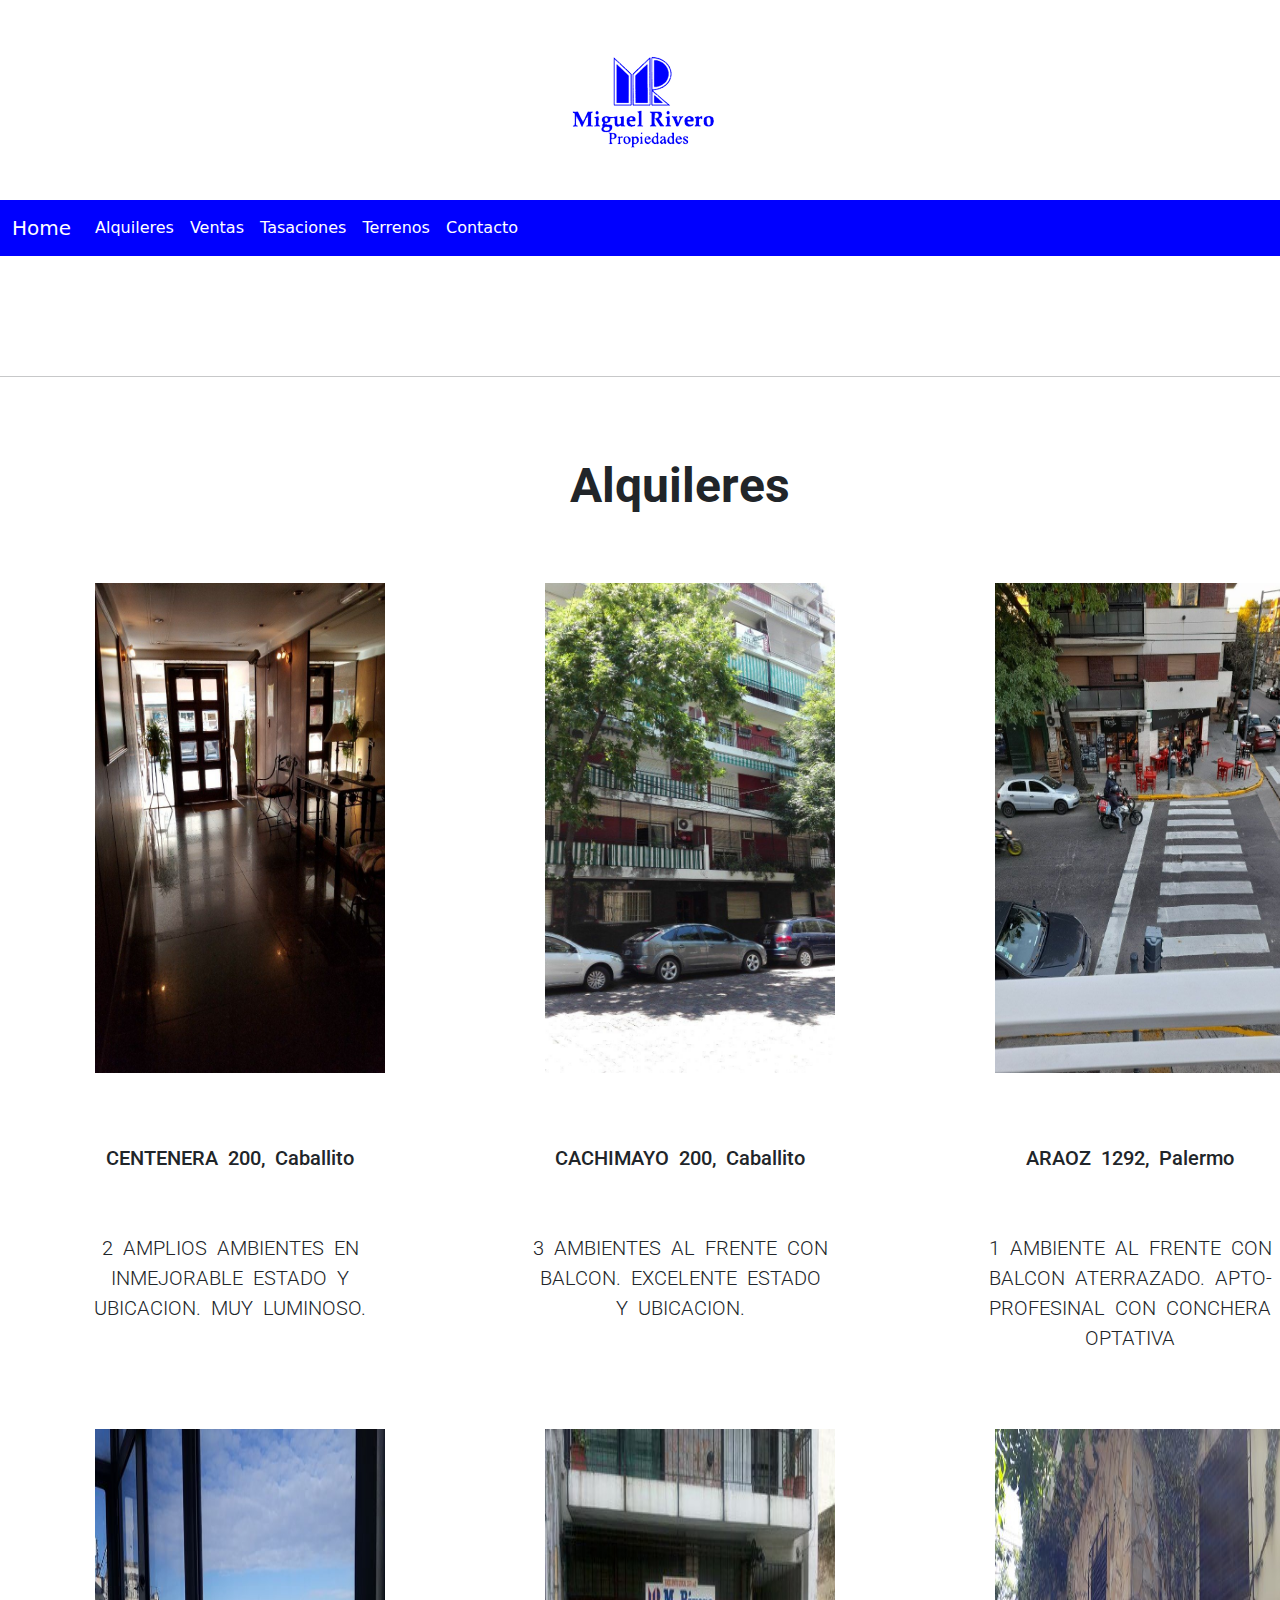
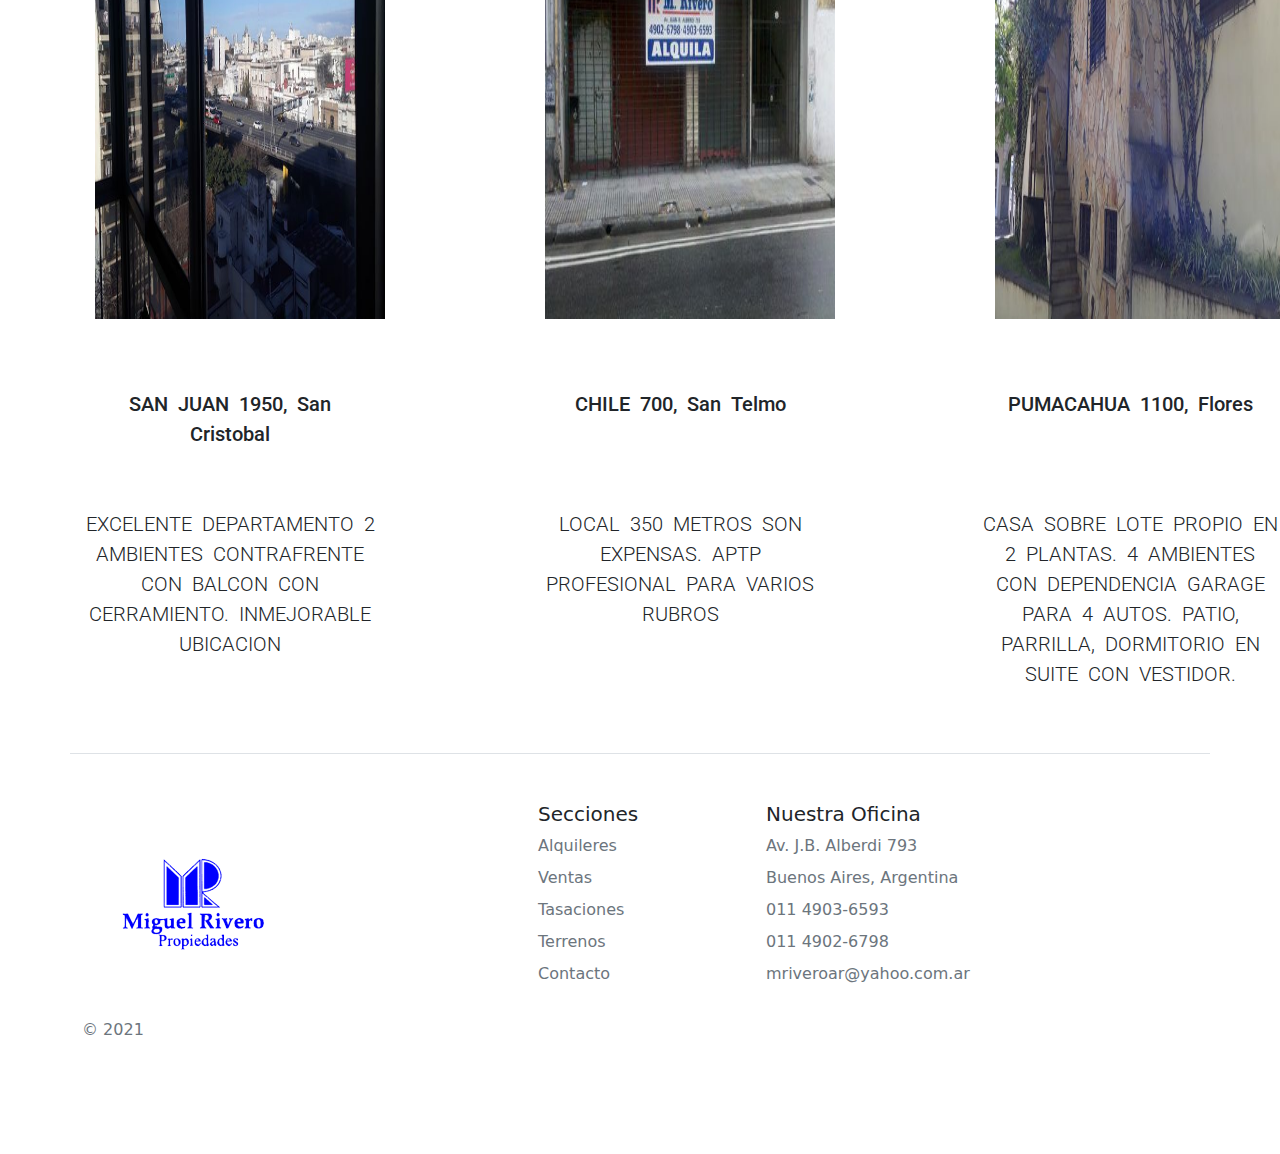
==== paginas/alquileres.html @ 3366e98f "commit inicial" ====
<!DOCTYPE html>
<html lang="en">
<head>
    <meta charset="UTF-8">
    <meta http-equiv="X-UA-Compatible" content="IE=edge">
    <meta name="viewport" content="width=device-width, initial-scale=1.0">

    <!-- SEO -->
    <meta name="keywords" content="inmobiliaria, bienes raíces, Caballito, Capital Federal, Argentina, venta, alquiler, alquiler temporario, tasaciones, propiedades, ambientes, dormitorios, baños, terrenos, lotes">
    <meta name="description" content="  Miguel Rivero Propiedades, empresa inmobiliaria dedicada a operaciones en Bienes Raíces. Tasaciones, Venta y Alquiler de inmuebles en la ciudad de Caballito, Capital Federal, Argentina">
    <title>Alquileres | MRivero Propiedades</title>

    <!-- booststrap -->
    <link rel="stylesheet" href="../css/bootstrap/css/bootstrap.css">

    <!-- css -->
    <link rel="stylesheet" href="../css/pruebacss.css">

    <!-- google fonts -->
    <link rel="preconnect" href="https://fonts.googleapis.com"> 
    <link rel="preconnect" href="https://fonts.gstatic.com" crossorigin> 
    <link href="https://fonts.googleapis.com/css2?family=Roboto:ital,wght@0,100;0,300;0,400;0,500;0,700;0,900;1,100;1,300;1,400;1,500;1,700;1,900&display=swap" rel="stylesheet">  
</head>
<body >
    <header id="header">
        <!-- logo de la empresa -->
         <a id="logo" href="../index.html">
             <img src="../imagenes/logo_9604_20200408071205.png" alt="Logo Miguel Rivero Propiedades">
         </a>
         <!-- navegador -->
         <nav class="navbar navbar-expand-lg navbar-light bg-light">
            <div class="container-fluid">
              <a class="navbar-brand text-white" href="../index.html">Home</a>
              <button class="navbar-toggler" type="button" data-bs-toggle="collapse" data-bs-target="#navbarNav" aria-controls="navbarNav" aria-expanded="false" aria-label="Toggle navigation">
                <span class="navbar-toggler-icon"></span>
              </button>
              <div class="collapse navbar-collapse" id="navbarNav">
                <ul class="navbar-nav">
                  <li class="nav-item">
                    <a class="nav-link active  text-white" aria-current="page" href="alquileres.html">Alquileres</a>
                  </li>
                  <li class="nav-item">
                    <a class="nav-link  text-white" href="ventas.html">Ventas</a>
                  </li>
                  <li class="nav-item">
                    <a class="nav-link text-white" href="tasaciones.html">Tasaciones</a>
                  </li>
                  <li class="nav-item">
                    <a class="nav-link text-white" href="terrenos.html">Terrenos</a>
                  </li>
                  <li class="nav-item">
                    <a class="nav-link text-white" href="contacto.html">Contacto</a>
                  </li>
                </ul>
              </div>
            </div>
          </nav>
    </header>

<hr>

  <main class="grid-container-alquileres">
    <h1 id="alquileres" class="titulos">Alquileres</h1>         
    <!-- imagenes -->
    <img id="foto1" class="imagen-tipo1" src="../imagenes/foto1.jpg" alt="Entrada al edificio">
    <img id="foto3" class="imagen-tipo1" src="../imagenes/foto3.jpg" alt="Frente del   edificio">
    <img id="foto4" class="imagen-tipo1" src="../imagenes/foto4.jpg" alt="Frente del   edificio">

    <!-- direcciones -->
    <p id="direc1" class="direccion">CENTENERA 200, Caballito</p>
    <p id="direc3" class="direccion">CACHIMAYO 200, Caballito</p>
    <p id="direc4" class ="direccion">ARAOZ 1292, Palermo</p>  

    <!-- especificaciones -->
    <p id="info1" class="p2">2 AMPLIOS AMBIENTES EN INMEJORABLE ESTADO Y UBICACION. MUY LUMINOSO.</p>
    <p id="info3" class="p2">3 AMBIENTES AL FRENTE CON BALCON. EXCELENTE ESTADO Y UBICACION.</p>
    <p id="info4" class="p2">1 AMBIENTE AL FRENTE CON BALCON ATERRAZADO. APTO-PROFESINAL CON CONCHERA OPTATIVA</p> 

    <!-- imagenes -->
    <img id="foto8" class="imagen-tipo1" src="../imagenes/foto8.jpeg" alt="">
    <img id="foto9" class="imagen-tipo1" src="../imagenes/foto9.jpeg" alt="">
    <img id="foto10" class="imagen-tipo1" src="../imagenes/foto10.jpeg" alt="">  

    <!-- direcciones -->
    <p id="direc8" class ="direccion">SAN JUAN 1950, San Cristobal</p>
    <p id="direc9" class ="direccion">CHILE 700, San Telmo</p>
    <p id="direc10" class ="direccion">PUMACAHUA 1100, Flores</p> 

    <!-- especificaciones -->
    <p id="info8" class="p2">EXCELENTE DEPARTAMENTO 2 AMBIENTES CONTRAFRENTE CON BALCON CON CERRAMIENTO. INMEJORABLE UBICACION</p>
    <p id="info9" class="p2">LOCAL 350 METROS SON EXPENSAS. APTP PROFESIONAL PARA VARIOS RUBROS</p>
    <p id="info10" class="p2">CASA SOBRE LOTE PROPIO EN 2 PLANTAS. 4 AMBIENTES CON DEPENDENCIA GARAGE PARA 4 AUTOS. PATIO, PARRILLA, DORMITORIO EN SUITE CON VESTIDOR.</p>
  </main>


  <div class="container">
    <footer class="row row-cols-5 py-5 my-5 border-top">
      <div class="col">
        <a href="../index.html" class="d-flex align-items-center mb-3 link-dark text-decoration-none">
          <svg class="bi me-2" width="40" height="32"><use xlink:href="#bootstrap"/></svg><img src="../imagenes/logo_9604_20200408071205.png" alt="">
        </a>
        <p class="text-muted">&copy; 2021</p>
      </div>
  
      <div class="col">
  
      </div>
  
      <div class="col">
        <h5>Secciones</h5>
        <ul class="nav flex-column">
          <li class="nav-item mb-2"><a href="alquileres.html" class="nav-link p-0 text-muted">Alquileres</a></li>
          <li class="nav-item mb-2"><a href="ventas.html" class="nav-link p-0 text-muted">Ventas</a></li>
          <li class="nav-item mb-2"><a href="tasaciones.html" class="nav-link p-0 text-muted">Tasaciones</a></li>
          <li class="nav-item mb-2"><a href="terrenos.html" class="nav-link p-0 text-muted">Terrenos</a></li>
          <li class="nav-item mb-2"><a href="contacto.html" class="nav-link p-0 text-muted">Contacto</a></li>
        </ul>
      </div>
  
      <div class="col">
        <h5>Nuestra Oficina</h5>
        <ul class="nav flex-column">
          <li class="nav-item mb-2 text-muted">Av. J.B. Alberdi 793</li>
          <li class="nav-item mb-2 text-muted">Buenos Aires, Argentina</li>
          <li class="nav-item mb-2 text-muted">011 4903-6593</li>
          <li class="nav-item mb-2 text-muted">011 4902-6798</li>
          <li class="nav-item mb-2 text-muted"><a href="#" class="nav-link p-0 text-muted">mriveroar@yahoo.com.ar</a></li>
        </ul>
      </div>
    </footer>
  </div>
    <!-- booststrap JS -->
    <script src="../css/bootstrap/js/bootstrap.js"></script>
</body>
</html>
---- css/pruebacss.css ----
header {
  background-color: white;
  height: 40vh; }
  header #logo {
    display: flex;
    justify-content: center; }

main .p2 {
  width: 300px;
  font-size: 20px;
  font-weight: 300;
  word-spacing: 5px;
  text-align: center;
  justify-self: center; }

main .direccion {
  width: 300px;
  font-size: 20px;
  font-weight: 500;
  word-spacing: 5px;
  text-align: center;
  justify-self: center;
  padding: 5px;
  margin: 5px 50px; }

main #lista-departamentos {
  font-size: 20px;
  font-weight: 400;
  line-height: 40pt;
  text-align: center;
  width: 50%;
  border-width: 3pt;
  border-color: black;
  margin: 0 auto; }

main caption {
  text-align: center;
  font-size: 50px;
  font-weight: 700; }

.grid-container {
  display: grid;
  grid-template-areas: "destacadas" "foto1" "direc1" "info1" "foto2 " "direc2 " "info2 " "foto3 " "direc3" "info3" "recientes" "foto4" "direc4" "info4"  "foto5"  "direc5" "info5" "foto6" "direc6" "info6" "acerca" "nosotros" "lista" "deptos";
  grid-template-columns: 1fr;
  grid-row-gap: 10px;
  grid-column-gap: 5px; }

@media only screen and (min-width: 764px) {
  .grid-container {
    display: grid;
    grid-template-areas: "destacadas destacadas" "foto1 direc1" "foto1 info1" "foto2 direc2" "foto2 info2" "foto3 direc3" "foto3 info3" "recientes recientes" "foto4 direc4" "foto4 info4" "foto5 direc5" "foto5 info5" "foto6 direc6" "foto6 info6" "acerca acerca" "nosotros nosotros" "lista lista" "deptos deptos";
    grid-template-columns: 1fr 1fr;
    grid-row-gap: 50px; } }

@media only screen and (min-width: 1024px) {
  .grid-container {
    display: grid;
    grid-template-columns: repeat(3, 1fr);
    grid-template-areas: "destacadas destacadas destacadas" "foto1 foto2 foto3" "direc1 direc2 direc3" "info1 info2 info3" "recientes recientes recientes" "foto4 foto5 foto6" "direc4 direc5 direc6" "info4 info5 info6" "acerca acerca acerca" "nosotros nosotros nosotros" "lista lista lista" "deptos deptos deptos"; } }

#propiedades-destacadas {
  grid-area: destacadas; }

#propiedades-recientes {
  grid-area: recientes; }

#foto1 {
  grid-area: foto1; }

#foto2 {
  grid-area: foto2; }

#foto3 {
  grid-area: foto3; }

#foto4 {
  grid-area: foto4; }

#foto5 {
  grid-area: foto5; }

#foto6 {
  grid-area: foto6; }

#direc1 {
  grid-area: direc1; }

#direc2 {
  grid-area: direc2; }

#direc3 {
  grid-area: direc3; }

#direc4 {
  grid-area: direc4; }

#direc5 {
  grid-area: direc5; }

#direc6 {
  grid-area: direc6; }

#info1 {
  grid-area: info1; }

#info2 {
  grid-area: info2; }

#info3 {
  grid-area: info3; }

#info4 {
  grid-area: info4; }

#info5 {
  grid-area: info5; }

#info6 {
  grid-area: info6; }

#acerca-de-nosotros {
  grid-area: acerca; }

#nosotros {
  grid-area: nosotros; }

#lista {
  grid-area: lista; }

#lista-departamentos {
  grid-area: deptos; }

#contacto {
  animation-duration: 5s;
  animation-name: aparecer; }

@keyframes aparecer {
  0% {
    opacity: 0; }
  100% {
    opacity: 1; } }

@media only screen and (min-width: 764px) {
  .grid-container-contacto {
    display: grid;
    grid-template-areas: "nombre mail" "mensaje mensaje";
    grid-template-columns: 1f 1fr;
    grid-row-gap: 10px;
    grid-column-gap: 10px; } }

@media only screen and (min-width: 1024px) {
  .grid-container-contacto {
    display: grid;
    grid-template-areas: "nombre mail" "mensaje mensaje";
    grid-template-columns: 1f 1fr;
    grid-row-gap: 10px;
    grid-column-gap: 10px; } }

#nombre {
  grid-area: nombre; }

#mail {
  grid-area: mail; }

#mensaje {
  grid-area: mensaje; }

.grid-container-alquileres {
  display: grid;
  grid-template-areas: "alquileres" "foto1" "direc1" "info1" "foto3 " "direc3 " "info3" "foto4 " "direc4" "info4" "foto8" "direc8" "info8"  "foto9"  "direc9" "info9" "foto10" "direc10" "info10";
  grid-template-columns: 1fr;
  grid-row-gap: 10px; }

@media only screen and (min-width: 764px) {
  .grid-container-alquileres {
    display: grid;
    grid-template-areas: "alquileres alquileres" "foto1 direc1" "foto1 info1" "foto3 direc3" "foto3 info3" "foto4 direc4" "foto4 info4" "foto8 direc8" "foto8 info8" "foto9 direc9" "foto9 info9" "foto10 direc10" "foto10 info10";
    grid-template-columns: 1fr 1fr;
    grid-gap: 50px; } }

@media only screen and (min-width: 1024px) {
  .grid-container-alquileres {
    display: grid;
    grid-template-columns: repeat(3, 1fr);
    grid-template-areas: "alquileres alquileres alquileres" "foto1 foto3 foto4" "direc1 direc3 direc4" "info1 info3 info4" "foto8 foto9 foto10" "direc8 direc9 direc10" "info8 info9 info10"; } }

#alquileres {
  grid-area: alquileres; }

#foto8 {
  grid-area: foto8; }

#foto9 {
  grid-area: foto9; }

#foto10 {
  grid-area: foto10; }

#direc8 {
  grid-area: direc8; }

#direc9 {
  grid-area: direc9; }

#direc10 {
  grid-area: direc10; }

#info8 {
  grid-area: info8; }

#info9 {
  grid-area: info9; }

#info10 {
  grid-area: info10; }

.grid-container-ventas {
  display: grid;
  grid-template-areas: "ventas" "foto2" "direc2" "info2" "foto5 " "direc5 " "info5" "foto6 " "direc6" "info6" "foto11" "direc11" "info11"  "foto12"  "direc12" "info12" "foto13" "direc13" "info13";
  grid-template-columns: 1fr;
  grid-row-gap: 10px; }

@media only screen and (min-width: 764px) {
  .grid-container-ventas {
    display: grid;
    grid-template-areas: "ventas ventas" "foto2 direc2" "foto2 info2" "foto5 direc5" "foto5 info5" "foto6 direc6" "foto6 info6" "foto11 direc11" "foto11 info11" "foto12 direc12" "foto12 info12" "foto13 direc13" "foto13 info13";
    grid-template-columns: 1fr 1fr;
    grid-gap: 50px; } }

@media only screen and (min-width: 1024px) {
  .grid-container-ventas {
    display: grid;
    grid-template-columns: repeat(3, 1fr);
    grid-template-areas: "ventas ventas ventas" "foto2 foto5 foto6" "direc2 direc5 direc6" "info2 info5 info6" "foto11 foto12 foto13" "direc11 direc12 direc13" "info11 info12 info13"; } }

#ventas {
  grid-area: ventas; }

#foto11 {
  grid-area: foto11; }

#foto12 {
  grid-area: foto12; }

#foto13 {
  grid-area: foto13; }

#direc11 {
  grid-area: direc11; }

#direc12 {
  grid-area: direc12; }

#direc13 {
  grid-area: direc13; }

#info11 {
  grid-area: info11; }

#info12 {
  grid-area: info12; }

#info13 {
  grid-area: info13; }

.grid-container-terrenos {
  display: grid;
  grid-template-areas: "terrenos" "foto16" "direc16" "info16" "foto14" "direc14" "info14" "foto15" "direc15" "info15";
  grid-template-columns: 1fr;
  grid-row-gap: 10px; }

@media only screen and (min-width: 764px) {
  .grid-container-terrenos {
    display: grid;
    grid-template-areas: "terrenos terrenos" "foto16 direc16" "foto16 info16" "foto14 direc14" "foto14 info14" "foto15 direc15" "foto15 info15";
    grid-template-columns: 1f 1fr;
    grid-row-gap: 10px; } }

@media only screen and (min-width: 1024px) {
  .grid-container-terrenos {
    display: grid;
    grid-template-columns: repeat(3, 1fr);
    grid-template-areas: "terrenos terrenos terrenos" "foto16 foto14 foto15" "direc16 direc14 direc15" "info16 info14 info15"; } }

#terrenos {
  grid-area: terrenos; }

#foto14 {
  grid-area: foto14; }

#foto15 {
  grid-area: foto15; }

#foto16 {
  grid-area: foto16; }

#direc14 {
  grid-area: direc14; }

#direc15 {
  grid-area: direc15; }

#direc16 {
  grid-area: direc16; }

#info14 {
  grid-area: info14; }

#info15 {
  grid-area: info15; }

#info16 {
  grid-area: info16; }

body #mapa {
  grid-area: mapa;
  margin-left: 30px;
  width: 900px; }

body .p4 {
  font-size: 20px;
  font-weight: 300;
  word-spacing: 5px;
  margin: 5px 50px;
  text-align: justify; }

@media only screen and (min-width: 1024px) {
  .grid {
    display: grid;
    grid-template-columns: repeat(3, 1fr);
    grid-template-areas: "tasaciones tasaciones tasaciones" "mapa mapa texto"; } }

#tasaciones {
  grid-area: tasaciones; }

#texto {
  grid-area: texto; }

main {
  margin: 30px;
  font-family: "Roboto";
  padding: 0%; }
  main .imagen-tipo1 {
    width: 300px;
    height: 500px;
    padding: 5px;
    margin: 5px 10px;
    margin-left: 30px;
    justify-self: center; }
  main .imagen-tipo1:hover {
    transform: scale(1.25); }
  main .titulos {
    text-align: center;
    font-size: 300%;
    font-weight: 700;
    justify-self: center;
    margin-top: 50px; }
  main .p3 {
    text-align: center;
    font-size: 20px;
    font-weight: 300;
    line-height: 40pt;
    font-style: italic;
    margin: 30px; }
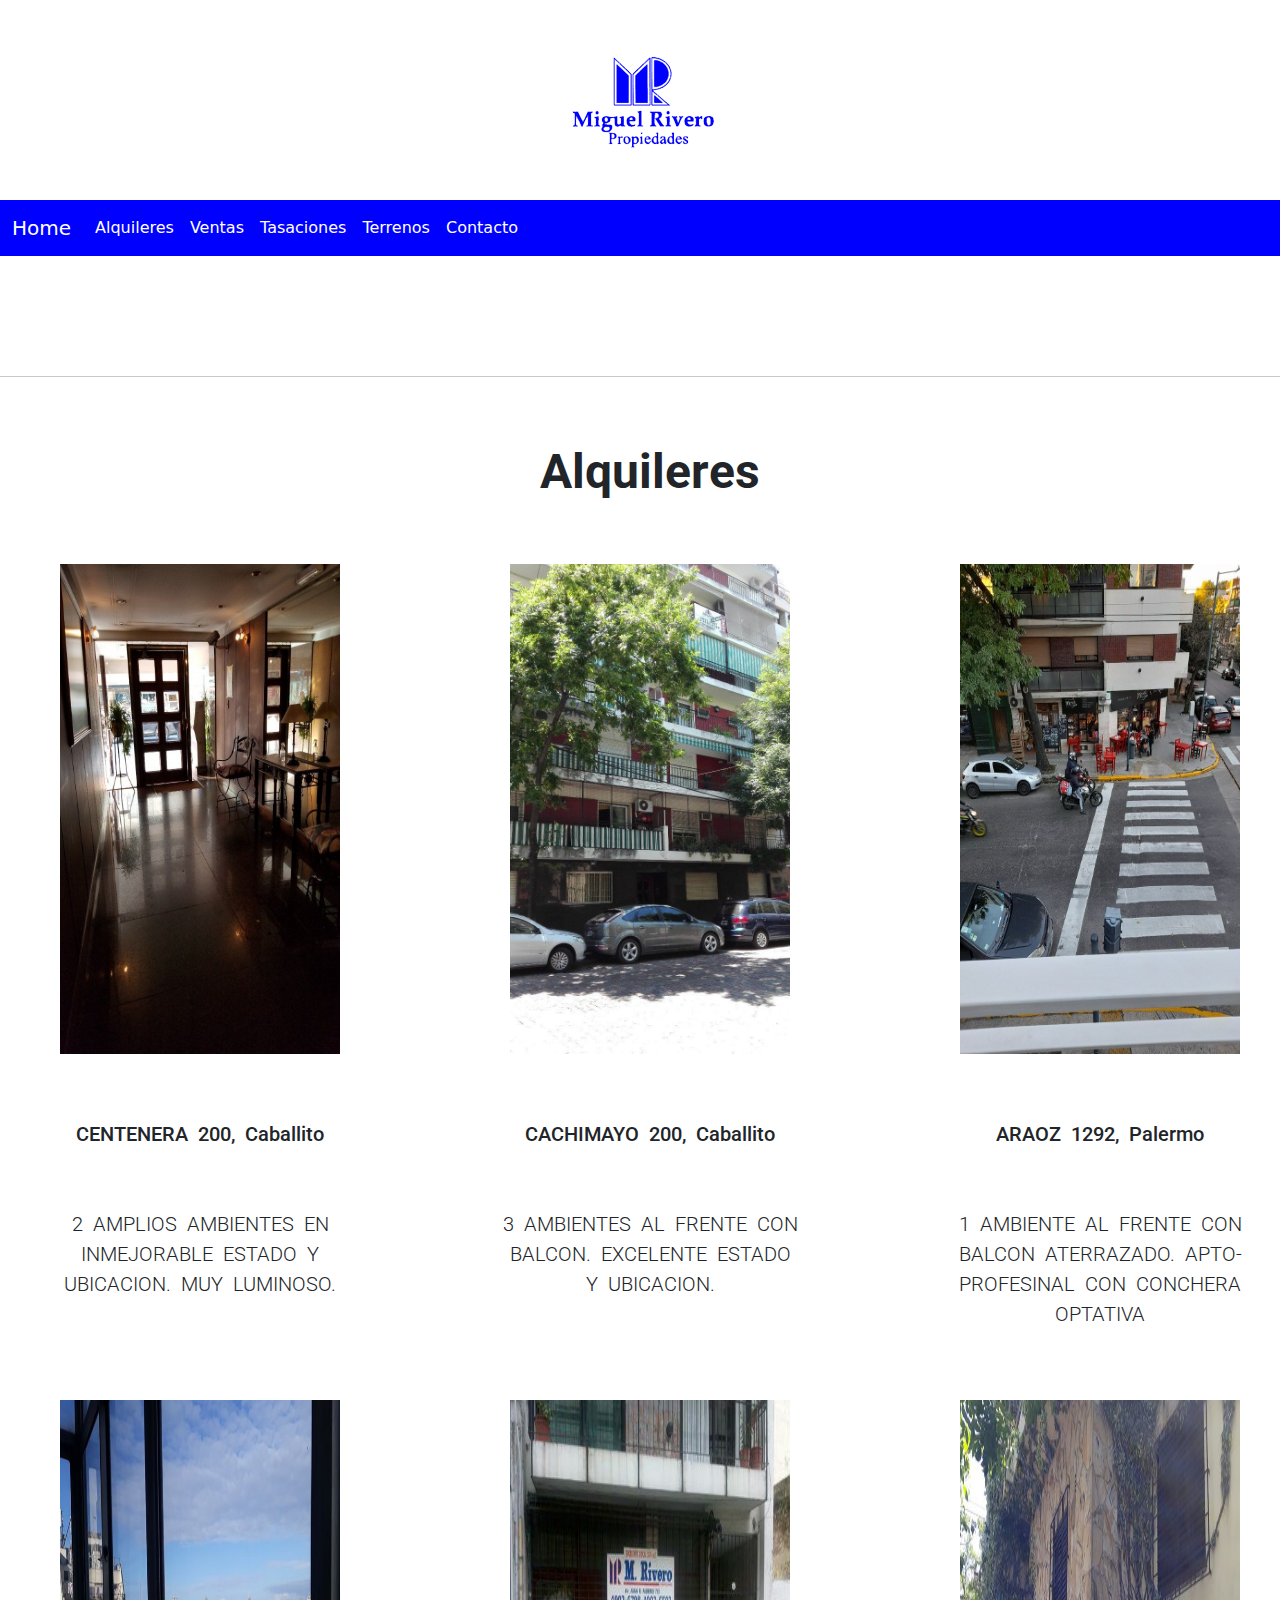
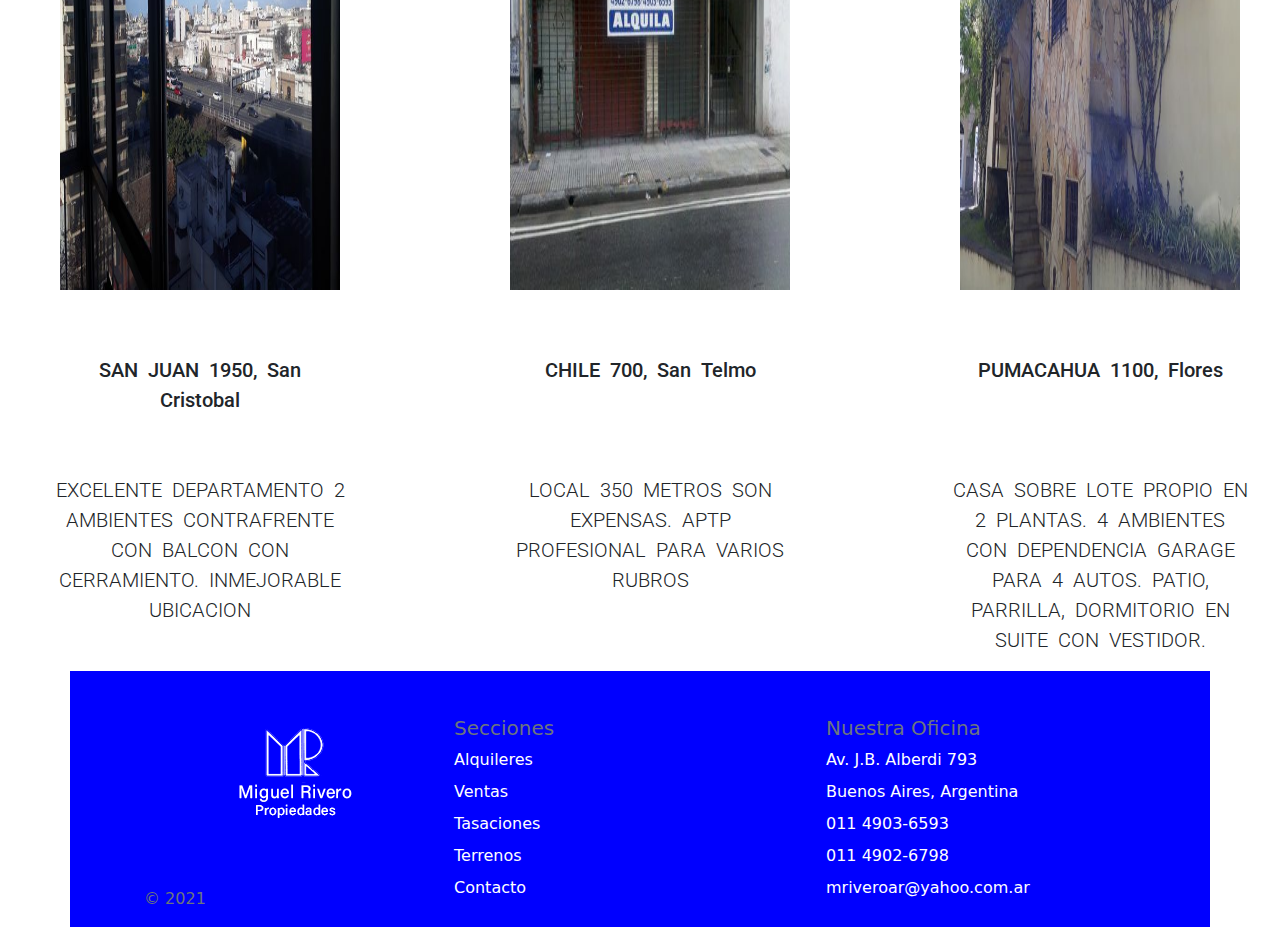
==== commit 940d89f1: "retoques finales" ====
--- a/paginas/alquileres.html
+++ b/paginas/alquileres.html
@@ -93,42 +93,40 @@
   </main>
 
 
-  <div class="container">
-    <footer class="row row-cols-5 py-5 my-5 border-top">
-      <div class="col">
-        <a href="../index.html" class="d-flex align-items-center mb-3 link-dark text-decoration-none">
-          <svg class="bi me-2" width="40" height="32"><use xlink:href="#bootstrap"/></svg><img src="../imagenes/logo_9604_20200408071205.png" alt="">
-        </a>
-        <p class="text-muted">&copy; 2021</p>
-      </div>
+  <footer class="container">
+    <div id="logofooter">
+      <a href="index.html" class="d-flex align-items-center mb-3 link-dark text-decoration-none">
+        <svg class="bi me-2" width="40" height="32"><use xlink:href="#bootstrap"/></svg><img src="../imagenes/logo_9604_20200408071205 copia.png" alt="">
+      </a>
+      <p class="text-muted">&copy; 2021</p>
+    </div>
+
+    <div class="margin-footer" id="secciones">
+      <h5 class="text-muted">Secciones</h5>
+      <ul class="nav flex-column">
+        <li class="nav-item mb-2"><a href="paginas/alquileres.html" class="nav-link p-0 text-white">Alquileres</a></li>
+        <li class="nav-item mb-2"><a href="paginas/ventas.html" class="nav-link p-0 text-white">Ventas</a></li>
+        <li class="nav-item mb-2"><a href="paginas/tasaciones.html" class="nav-link p-0 text-white">Tasaciones</a></li>
+        <li class="nav-item mb-2"><a href="paginas/terrenos.html" class="nav-link p-0 text-white">Terrenos</a></li>
+        <li class="nav-item mb-2"><a href="paginas/contacto.html" class="nav-link p-0 text-white">Contacto</a></li>
+      </ul>
+    </div>
+
+    <div class="margin-footer" id="oficina">
+      <h5 class="text-muted">Nuestra Oficina</h5>
+      <ul class="nav flex-column">
+        <li class="nav-item mb-2 text-white">Av. J.B. Alberdi 793</li>
+        <li class="nav-item mb-2 text-white">Buenos Aires, Argentina</li>
+        <li class="nav-item mb-2 text-white">011 4903-6593</li>
+        <li class="nav-item mb-2 text-white">011 4902-6798</li>
+        <li class="nav-item mb-2 text-white"><a href="#" class="nav-link p-0 text-white">mriveroar@yahoo.com.ar</a></li>
+      </ul>
+    </div>
+  </footer>
   
-      <div class="col">
+      
   
-      </div>
-  
-      <div class="col">
-        <h5>Secciones</h5>
-        <ul class="nav flex-column">
-          <li class="nav-item mb-2"><a href="alquileres.html" class="nav-link p-0 text-muted">Alquileres</a></li>
-          <li class="nav-item mb-2"><a href="ventas.html" class="nav-link p-0 text-muted">Ventas</a></li>
-          <li class="nav-item mb-2"><a href="tasaciones.html" class="nav-link p-0 text-muted">Tasaciones</a></li>
-          <li class="nav-item mb-2"><a href="terrenos.html" class="nav-link p-0 text-muted">Terrenos</a></li>
-          <li class="nav-item mb-2"><a href="contacto.html" class="nav-link p-0 text-muted">Contacto</a></li>
-        </ul>
-      </div>
-  
-      <div class="col">
-        <h5>Nuestra Oficina</h5>
-        <ul class="nav flex-column">
-          <li class="nav-item mb-2 text-muted">Av. J.B. Alberdi 793</li>
-          <li class="nav-item mb-2 text-muted">Buenos Aires, Argentina</li>
-          <li class="nav-item mb-2 text-muted">011 4903-6593</li>
-          <li class="nav-item mb-2 text-muted">011 4902-6798</li>
-          <li class="nav-item mb-2 text-muted"><a href="#" class="nav-link p-0 text-muted">mriveroar@yahoo.com.ar</a></li>
-        </ul>
-      </div>
-    </footer>
-  </div>
+       
     <!-- booststrap JS -->
     <script src="../css/bootstrap/js/bootstrap.js"></script>
 </body>
--- a/css/pruebacss.css
+++ b/css/pruebacss.css
@@ -31,7 +31,7 @@
   width: 50%;
   border-width: 3pt;
   border-color: black;
-  margin: 0 auto; }
+  justify-self: center; }
 
 main caption {
   text-align: center;
@@ -64,22 +64,23 @@
 #propiedades-recientes {
   grid-area: recientes; }
 
-#foto1 {
+#carouselExampleControls {
   grid-area: foto1; }
 
-#foto2 {
-  grid-area: foto2; }
-
-#foto3 {
+#carousel2 {
+  grid-area: foto2;
+  justify-self: center; }
+
+#carousel3 {
   grid-area: foto3; }
 
-#foto4 {
+#carousel4 {
   grid-area: foto4; }
 
-#foto5 {
+#carousel5 {
   grid-area: foto5; }
 
-#foto6 {
+#carousel6 {
   grid-area: foto6; }
 
 #direc1 {
@@ -187,6 +188,15 @@
 #alquileres {
   grid-area: alquileres; }
 
+#foto1 {
+  grid-area: foto1; }
+
+#foto3 {
+  grid-area: foto3; }
+
+#foto4 {
+  grid-area: foto4; }
+
 #foto8 {
   grid-area: foto8; }
 
@@ -236,6 +246,15 @@
 #ventas {
   grid-area: ventas; }
 
+#foto2 {
+  grid-area: foto2; }
+
+#foto5 {
+  grid-area: foto5; }
+
+#foto6 {
+  grid-area: foto6; }
+
 #foto11 {
   grid-area: foto11; }
 
@@ -315,7 +334,7 @@
 body #mapa {
   grid-area: mapa;
   margin-left: 30px;
-  width: 900px; }
+  width: 100%; }
 
 body .p4 {
   font-size: 20px;
@@ -325,6 +344,8 @@
   text-align: justify; }
 
 @media only screen and (min-width: 1024px) {
+  #mapa {
+    width: 900px; }
   .grid {
     display: grid;
     grid-template-columns: repeat(3, 1fr);
@@ -336,16 +357,44 @@
 #texto {
   grid-area: texto; }
 
+footer {
+  background-color: blue;
+  margin-left: 0px;
+  margin-right: 0px; }
+  footer .container {
+    display: grid;
+    grid-template-columns: 1fr;
+    grid-template-areas: "logofooter" "secciones" "oficina"; }
+
+@media only screen and (min-width: 764px) {
+  .container {
+    display: grid;
+    grid-template-columns: repeat(3, 1fr);
+    grid-template-areas: "logofooter secciones oficina"; } }
+
+.margin-footer {
+  margin-top: 45px; }
+
+#logofooter {
+  grid-area: logofooter;
+  justify-self: center; }
+
+#secciones {
+  grid-area: secciones;
+  margin-top: 45px; }
+
+#oficna {
+  grid-area: oficina;
+  justify-self: center;
+  margin-top: 45px; }
+
 main {
-  margin: 30px;
   font-family: "Roboto";
   padding: 0%; }
   main .imagen-tipo1 {
     width: 300px;
     height: 500px;
-    padding: 5px;
-    margin: 5px 10px;
-    margin-left: 30px;
+    padding: 5px 10px;
     justify-self: center; }
   main .imagen-tipo1:hover {
     transform: scale(1.25); }
